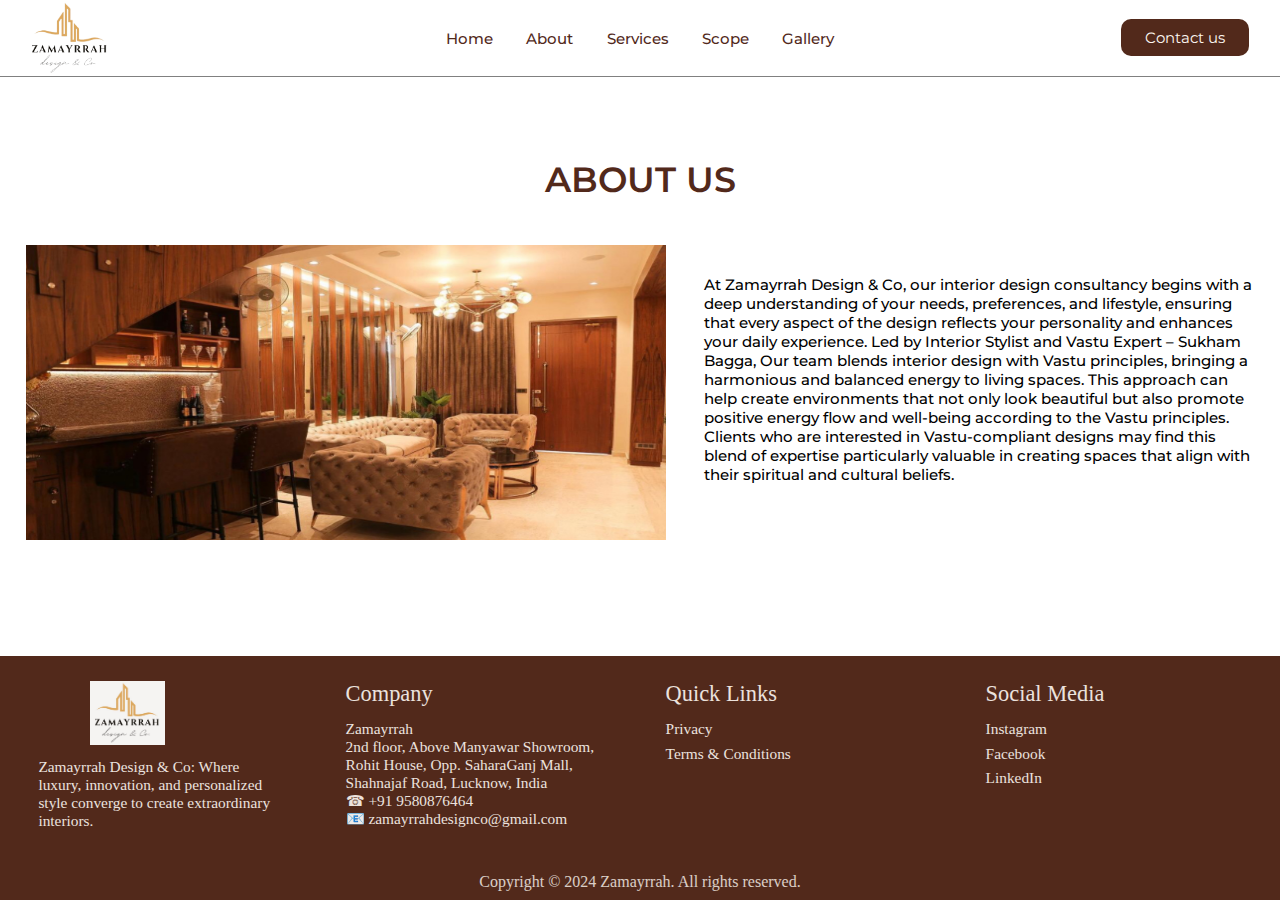
==== about.html @ 1d8b433b "Add files via upload" ====
<!DOCTYPE html>
<html lang="en">

<head>
    <meta charset="UTF-8" />
    <meta http-equiv="X-UA-Compatible" content="IE=edge" />
    <meta name="viewport" content="width=device-width, initial-scale=1.0" />
    <meta name="viewport" content="width=device-width, initial-scale=1.0, maximum-scale=1.0, user-scalable=no">

    <title>Zamayrrah - About Us</title>
    <link rel="stylesheet" href="style.css" />
    <link rel="preconnect" href="https://fonts.googleapis.com" />
    <link rel="preconnect" href="https://fonts.gstatic.com" crossorigin />
    <link href="https://fonts.googleapis.com/css2?family=Montserrat:wght@300;400;500&display=swap" rel="stylesheet" />
    <style>
        .about{
            margin-bottom: 5rem;
        }
    </style>
</head>

<body>

    <!-- Navbar -->
    <nav id="navbar">
        <div class="logo">
            <img src="./images/logoo.png" alt="" class="logo-img" />
        </div>
        <div class="nav-mid">
            <ul class="nav__links">
                <li><a href="./index.html">Home</a></li>
                <li><a href="./about.html">About</a></li>
                <li><a href="./services.html">Services</a></li>
                <li><a href="./scope.html">Scope</a></li>
                <li><a href="./gallery.html">Gallery</a></li>
            </ul>
        </div>
        <div class="nav-rgt">
            <ul>
                <li><a href="./contact.html">Contact us</a></li>
            </ul>
        </div>
    </nav>

        <!-- About Section -->
        <div class="section about" id="About">
            <div class="sub-section">
                <h4>ABOUT US</h4>
                <div class="about-top">
                    <div class="about-top-rgt">
                        <img src="./images/about.avif.JPG" alt="">
                    </div>
                    <div class="about-top-lft">
                        <h6>At Zamayrrah Design & Co, our interior design consultancy begins with a deep understanding
                            of your needs, preferences, and lifestyle, ensuring that every aspect of the design reflects
                            your personality and enhances your daily experience. Led by Interior Stylist and Vastu
                            Expert – Sukham Bagga, Our team blends interior design with Vastu principles, bringing a
                            harmonious and balanced energy to living spaces. This approach can help create environments
                            that not only look beautiful but also promote positive energy flow and well-being according
                            to the Vastu principles. Clients who are interested in Vastu-compliant designs may find this
                            blend of expertise particularly valuable in creating spaces that align with their spiritual
                            and cultural beliefs.
                        </h6>
                    </div>
                </div>
                <!-- <div class="about-btm">
                    <div class = "about-ctn" id="about-btm-1">
                        <div class="about-hd">Client Consulation</div>
                        <div class="about-about">The company begins by conducting in-depth consultations with clients to understand their specific preferences, lifestyle, and any Vastu-related considerations they may have. This involves discussions about Vastu principles important to the client, such as room orientations, color choices, and spatial arrangements.
                        </div>
                    </div>
                    <div class = "about-ctn" id="about-btm-1">
                        <div class="about-hd">Vastu <br/>Expertise</div>
                        <div class="about-about">If the client expresses a desire for Vastu-compliant design, We leverage the expertise of Vastu specialists within our team or collaborate with external Vastu experts to ensure that the design aligns with Vastu principles.
                        </div>
                    </div>
                    <div class = "about-ctn" id="about-btm-1">
                        <div class="about-hd">Personalisation and Customization</div>
                        <div class="about-about">Based on the information gathered during consultations, the company customizes their design solutions to incorporate Vastu-compliant elements while still reflecting the client's individual style and preferences. This involves integrating Vastu-recommended room layouts, color schemes, and natural elements into the overall design concept.
                        </div>
                    </div>
                    <br/>
                    <div class = "about-ctn" id="about-btm-1">
                        <div class="about-hd">Regular Communication</div>
                        <div class="about-about">Throughout the design process, the company maintains open lines of communication with the client, seeking feedback and input regarding the incorporation of Vastu principles. This ensures that the final design reflects the client's preferences while adhering to Vastu guidelines.
                        </div>
                    </div>
                    <div class = "about-ctn" id="about-btm-1">
                        <div class="about-hd">Flexibility and Education</div>
                        <div class="about-about">If the client is new to Vastu principles, the company also takes the opportunity to educate and guide them through the incorporation of Vastu elements, providing explanations and insights into how these principles can enhance the overall design and energy flow within their living spaces.

                        </div>
                    </div>
                  
                </div> -->
            </div>
        </div>
    
    <!-- Footer -->
    <div class="footer">
        <div class="footer-top">
            <div class="f" id="f1">
                <div class="f1-top">
                    <img src="./images/logo.png">
                </div>
                <p>Zamayrrah Design & Co: Where luxury, innovation, and personalized style converge to
                    create extraordinary interiors.</p>
            </div>
            <div class="f" id="f2">
                <div class="f-head">Company</div>
                <div class="f-list">
                    <ul>
                        <li>Zamayrrah</li>
                        <li>2nd floor, Above Manyawar Showroom, Rohit House, Opp. SaharaGanj Mall, Shahnajaf
                            Road, Lucknow, India</li>
                        <li>&phone; +91 9580876464</li>
                        <li>&#x1F4E7; zamayrrahdesignco@gmail.com</li>
                    </ul>
                </div>
            </div>
            <div class="f" id="f3">
                <div class="f-head">Quick Links</div>
                <div class="f-list">
                    <ul>
                        <a href="https://docs.google.com/file/d/1NVgqWwadu0Fm8t0_36gfw__wX7SqveV5/edit?usp=docslist_api&filetype=msword"
                            target="_blank">
                            <li>Privacy</li>
                        </a>
                        <a href="https://docs.google.com/document/d/1yL8KPZueIc9GXFXytiqXDTkB1vt_sOSq/edit#heading=h.gjdgxs"
                            target="_blank">
                            <li>Terms & Conditions</li>
                        </a>
                    </ul>
                </div>
            </div>
            <div class="f" id="f4">
                <div class="f-head">Social Media</div>
                <div class="f-list">
                    <ul>
                        <a href="https://www.instagram.com/zamayrrah_designandco" target="_blank">
                            <li>Instagram</li>
                        </a>
                        <a href="https://www.facebook.com/profile.php?id=61559289151933" target="_blank">
                            <li>Facebook</li>
                        </a>
                        <a href="https://www.linkedin.com/company/102032661" target="_blank">
                            <li>LinkedIn</li>
                        </a>
                    </ul>
                </div>
            </div>
        </div>
        <div class="footer-btm">
            Copyright &copy; 2024 Zamayrrah. All rights reserved.
        </div>
    </div>

</body>

</html>
---- style.css ----
* {
    margin: 0px;
    padding: 0px;
    box-sizing: border-box;

}

:root {
    --blue: #1e90ff;
    --white: #ffffff;
    --primary: #FDF7F1;
    /* --green: #177171; */
    --green: #52291B;
    --mustard: #177171;
    --primary-font: 'Montserrat', sans-serif;
    --secondary-font: 'Poppins', sans-serif, 'arial';
}

body{
    min-height: 100vh;
    display: flex;
    flex-direction: column;
    justify-content: space-between;
}

a {
    text-decoration: none;
}

#navbar {
    display: flex;
    flex-direction: row;
    justify-content: space-between;
    height: 6vw;
    border-bottom: 1px solid grey;
}

.logo {
    flex: 0.8;
}

.nav-mid {
    flex: 3;
}

.nav-rgt {
    flex: 0.8;
}

.logo img {
    margin-left: 2vw;
    height: 5.9vw;
}

.nav-mid ul {
    list-style-type: none;
    display: flex;
    flex-direction: row;
    justify-content: center;
    margin-top: 1vw;
    margin-bottom: 1vw;
}

.nav-mid ul li {
    padding: 1.3vw;

}

.nav-mid ul li a {
    color: var(--green);
    font-size: 15px;
    font-weight: 500;
    font-family: var(--primary-font);
}

.nav-rgt ul {
    margin-left: 5vw;
    list-style-type: none;
    display: flex;
    flex-direction: column;
    height: 100%;
    justify-content: center;
}

.nav-rgt ul li {
    background-color: #52291B;
    padding: 0.7vw 1vw;
    width: 10vw;
    display: flex;
    flex-direction: column;
    justify-content: center;
    text-align: center;
    border-radius: 10px;
}

.nav-rgt ul li a {
    color: var(--primary);
    font-size: 15px;
    font-family: var(--primary-font);
}

.main-ctn {
    height: 100vh;
    background-image: url("./images/4.JPG");
    background-size: cover;
    background-repeat: no-repeat;
    display: flex;
    flex-direction: column;
    justify-content: center;
    color: white;
}

.main-ctn-top {
    margin-top: -4.5vw;
}

.main-ctn h4 {
    text-align: center;
    font-style: none;
    font-size: 10vh;
    font-weight: 500 !important;
    font-style: italic;
    letter-spacing: 2px;
}

.main-ctn-btm {
    margin-top: 8.5vw;
}

.main-ctn h6 {
    font-size: 1vw;
    text-align: center;
    width: 35vw;
    margin-right: auto;
    margin-left: auto;
    align-items: center;
    font-family: var(--primary-font);
    font-weight: 500;
    font-size: 15px;
}

.about {
    display: flex;
    flex-direction: column;
}

.sub-section h4 {
    color: var(--green);
    font-family: var(--primary-font);
    font-size: 35px;
    font-weight: 600;
    padding: 3.5vw 1vw;
    text-align: center;
}

.about-top {
    flex: 1;
    display: flex;
    flex-direction: row;
}

.about-top-rgt {
    flex: 1;
    display: flex;
    flex-direction: column;
    justify-content: center;
}

.about-top-rgt img {
    margin-left: 2vw;
    width: 50vw;
    height: 23vw;
}

.about-top-lft {
    flex: 1;
    display: flex;
    flex-direction: column;
    justify-content: center;
    margin-left: 1vw;
}

.about-top-lft h6 {
    padding: 2vw;
    padding-top: 0vw !important;
    font-size: 15px;
    font-family: var(--primary-font);
    font-weight: 500;
}

.about-btm {
    flex: 1.5;
    display: flex;
    flex-direction: row;
    margin: 1vw;
}

.about-ctn {
    flex: 1;
    margin: 1vw;
}

.about-hd {
    font-size: 25px;
    padding: 1vw;
    padding-left: 0vw;
    color: var(--green);
}

.about-about {
    font-size: 13px;
    font-family: var(--primary-font);
    font-weight: 400;
    padding-bottom: 2vw;
}

.services {
    display: flex;
    flex-direction: column;
}

.services-top {
    flex: 1;
}

.services-top h3 {
    font-weight: 500;
    font-style: none;
    font-size: 30px;
    padding: 1vw;
    text-align: center;
    letter-spacing: 1px;
}

.services-top h5 {
    text-align: center;
    font-size: 15px;
    font-family: var(--primary-font);
    margin-top: 1vw;
    font-weight: 500;
}

.services-btm {
    flex: 3;
    display: flex;
    flex-direction: row;
    margin-left: 1vw;
    margin-right: 1vw;
    margin-top: 2vw;
}

.services-btm-ctn {
    flex: 1;
    margin: 1vw;
    box-shadow: rgba(0, 0, 0, 0.05) 0px 0px 0px 1px, rgb(209, 213, 219) 0px 0px 0px 1px inset;
    height: 35vw;
    padding: 1vw;
    border-radius: 0.6rem;
}

.services-btm-ctn img {
    padding: 1vw;
    padding-bottom: 0vw;
    height: 6vw;
}

.service-head {
    margin-left: 1.5vw;
    font-size: 30px;
    color: var(--green);
}

.service-about {
    margin-top: 0.5vw;
    margin-left: 1.5vw;
    margin-right: 1.5vw;
}

.services-btm-ctn {
    background-color: var(--green);
    opacity: 0.95;
    color: var(--primary);
}

.services-btm-ctn .service-head {
    color: var(--primary);
}

.services-btm-ctn button {
    background-color: var(--primary);
    color: var(--green);
}

.services-btm-ctn button {
    color: var(--green);
    font-family: var(--primary-font);
    font-weight: 500;
    background-color: var(--primary);
    border: none;
    padding: 10px 20px;
    margin: 1vw;
    margin-left: 1.5vw;
    cursor: pointer;
    border: 2px;
}

#contactus {
    display: flex;
    flex-direction: column;
    /* min-height: 100vh; */
    margin-bottom: 4rem;
}

.contact-us {
    flex: 2;
    display: flex;
    flex-direction: row;
    justify-content: center;
}

.contact-sub-section {
    border: 1px solid var(--green);
    width: 90%;
    height: 80%;
    margin-top: auto;
    margin-bottom: auto;
    display: flex;
    flex-direction: row;
}

.contact-ss-lft {
    padding: 1.5vw;
    flex: 1;
    border-right: 1px solid var(--green);
    display: flex;
    flex-direction: column;
}

.contact-ssl-head {
    color: var(--green);
    font-family: var(--primary-font);
    font-weight: 600;
    font-size: 1.5vw;
    padding: 1vw;
}

.contact-details {
    display: flex;
    flex-direction: column;
    margin-top: 1vw;
}

.cssl {
    padding: 1vw;
    border: 1px solid lightgrey;
    margin: 1vw;
    width: 60%;
    font-family: var(--primary-font);
    border-radius: 0.5vw;
}

#cssl-1 {
    color: var(--green);
    cursor: pointer;
    font-size: 1vw;
}

#cssl-2 {
    background-color: var(--green);
    color: var(--primary);
    cursor: pointer;
    font-size: 1vw;
}

.contact-ss-rgt {
    flex: 1;
    display: flex;
    flex-direction: column;
    padding: 2vw;
}

.cssr {
    margin: 1vw;
}

#cssr1 {
    display: flex;
    flex-direction: row;
}

#cssr1 div {
    margin-right: 5vw;
}

#cssr4{
    display: flex;
    width: 100%;
    align-items: center;
    justify-content: center;
}

#cssr4 button{
    padding: 0.75rem;
    background: var(--green);
    color: var(--primary);
    border: none;
    border-radius: 0.5rem;
}

label {
    color: var(--green);
    font-family: var(--primary-font);
    font-size: 1.3vw;
    padding-bottom: 0.8vw;
    font-weight: 600;

}

input {
    padding: 0.5rem;
    font-size: 1.25rem;
    margin-top: 0.2vw;
    height: 2.5vw;
    width: 17vw;
    border: none;
    outline: none;
    background-color: var(--primary);
    box-shadow: rgba(0, 0, 0, 0.02) 0px 1px 3px 0px, rgba(27, 31, 35, 0.15) 0px 0px 0px 1px;
}

input:focus {
    border-color: #007bff;
}

.footer {
    background-color: var(--green);
    display: flex;
    flex-direction: column;
}

.footer-top {
    flex: 3;
    display: flex;
    flex-direction: row;
}

.footer-btm {
    color: var(--primary);
    opacity: 0.8;
    flex: 1;
    text-align: center;
    padding-bottom: 1vh;
}

.f {
    padding-top: 2vw;
    padding-left: 2vw;
    padding-right: 2vw;
}

#f1 {
    flex: 1;
    display: flex;
    flex-direction: column;
}

.f1-top {
    display: flex;
    flex-direction: row;
}

.f1-top img {
    height: 5vw;
    margin-left: 5vw;
}

.f1-top h1 {
    color: var(--primary);
    padding: 1vw;
    font-size: 2vw;
    font-weight: 500;
    opacity: 0.9;
}

#f1 p {
    margin: 1vw;
    color: var(--primary);
    opacity: 0.9;
    font-size: 1.2vw;
}

#f2 {
    flex: 1;
}

#f3 {
    flex: 1;
}

#f4 {
    flex: 1;
}

#f2 {
    display: flex;
    flex-direction: column;
    padding: 2vw;
}

.f-head {
    color: var(--primary);
    opacity: 0.9;
    font-size: 1.75vw;
}

.f-list {
    padding: 1.5vw;
    padding-top: 1vw;
    padding-left: 0vw;
    color: var(--primary);
    opacity: 0.9;
    font-size: 1.2vw;
}

.f-list ul {
    list-style-type: none;
}

.f-list ul a {
    color: inherit;
}

.f-list ul a li {
    margin-bottom: 0.5vw;
}

.carousel {
    position: relative;
    height: 700px;
    width: 80vw;
    margin: 0 auto;
    margin-bottom: 5rem;
}

.carousel__images {
    max-width: 100vw;
    width: 120%;
    height: 120%;
    object-fit: cover;
    margin-left: auto;
    margin-right: auto;
}

.carousel__track-container {
    height: 100%;
    width: 100%;
    position: relative;
    overflow: hidden;
    border-radius: 20px;
    margin-right: auto;
    margin-left: auto;
}

.carousel__track {
    padding: 0;
    margin: 0;
    position: relative;
    height: 100%;
    transition: transform 0.4s ease-in-out;
}

.carousel__slide {
    position: absolute;
    top: 0;
    bottom: 0;
    width: 100%;
}

.carousel__button {
    padding: 0.3rem;
    position: absolute;
    top: 50%;
    transform: translateY(-50%);
    border: 0;
    background-color: transparent;
    cursor: pointer;
    transition: all 0.2s ease-in;
}

.carousel__button:hover {
    background-color: rgb(254, 215, 222);
    border-radius: 20px;
}

.carousel__button--left {
    left: -40px;
}

.carousel__button--right {
    right: -40px;
    transform: translateY(-50%) rotate(180deg)
}

.carousel__button img {
    width: 25px;
}

.carousel__nav {
    display: flex;
    justify-content: center;
    padding: 20px 0;
    gap: 1rem;
}

.carousel__indicator {
    border: 0;
    border-radius: 50%;
    width: 15px;
    height: 15px;
    background-color: rgba(0, 0, 0, 0.6);
    cursor: pointer;
}

.carousel__indicator.current-slide {
    background: rgba(0, 0, 0, 0.9);
}

.is-hidden {
    display: none;
}

.gallery-sec {
    display: flex;
    flex-direction: column;
    justify-content: center;
    margin-bottom: auto;
}


.scopeofwork {
    display: flex;
    flex-direction: column;
    justify-content: center;
}

.scope {
    display: flex;
    flex-direction: row;
    width: 80vw;
    height: 40vh;
    padding: 0vw 2vw;
    margin: 2vw;
    margin-right: auto;
    margin-left: auto;
    box-shadow: rgba(0, 0, 0, 0.1) 0px 0px 5px 0px, rgba(0, 0, 0, 0.1) 0px 0px 1px 0px;
}

#scope1,
#scope3 {
    flex-direction: row-reverse;
}

.scope-text {
    flex: 2;
    margin-top: auto;
    margin-bottom: auto;
    display: flex;
    flex-direction: column;
}

.scope img {
    flex: 2;
    height: 40vh;
    padding: 2vw;
}

.scope ul {
    margin-left: 1.5vw;
    margin-top: 1vw;
}

.scope h1 {
    font-family: var(--primary-font);
    color: var(--green);
    font-size: 25px;
}

.scope ul li {
    font-size: 1.4vw;
}

.process {
    display: flex;
    flex-direction: row;
    justify-content: center;
}

.p {
    margin-top: 5vh;
    background-color: var(--green);
    height: 35vh;
    width: 35vh;
    border-radius: 50%;
    margin-right: 2vw;
    display: flex;
    flex-direction: column;
    justify-content: center;
}

.p h5 {
    text-align: center;
    color: var(--primary);
    font-family: var(--primary-font);
    font-size: 1.5vw;
}

.p ul li {
    color: rgb(232, 178, 154);
    font-size: 1.2vw;
    padding: 0vw 1vw;
    text-align: center;
    list-style-type: none;
    margin-top: 1vw;
}

.why {
    display: flex;
    flex-direction: column;
    justify-content: center;
    padding: 1vw;
    border: 1px solid var(--green);
    margin-top: 5vw;
    width: 70vw;
    margin-right: auto;
    margin-left: auto;
    padding: 5vw;
    margin-bottom: 4rem;
}

.why h5 {
    color: var(--green);
    font-family: var(--primary-font);
    text-align: center;
    padding: 1vw;
    font-size: 3vw;
}

.why p {
    text-align: center;
    width: 60vw;
    margin-top: 0.8vw;
    margin-right: auto;
    margin-left: auto;
    font-size: 1.5vw;
}

@media screen and (max-width: 600px) {

    .main-ctn h4{
        padding: 5%;
        font-size: 3rem;
    }

    .nav-mid {
        margin-top: auto;
        margin-bottom: auto;
    }

    .scopeow{
        margin-top: 2rem;
        padding: 5%;
    }

    .scopeow .sub-section{
        width: 100%;
    }

    .scopeow .sub-section h4{
        padding: 0;
        margin: 0;
    }

    .scopeofwork{
        margin-bottom: 2rem;
        margin-top: 1rem;
        gap: 1rem;
    }

    .scopeofwork .scope {
        margin: 0;
        padding: 1%;
        /* border: 1px solid black; */
        width: 100%;
        flex-direction: column-reverse !important;
        /* height: 30vh; */
        overflow-x: hidden;
        overflow-y: hidden;
    }

    .scope img {
        flex: 0;
        /* height: 20vh !important; */
        width: 100%;
        height: auto;
        padding: 0.5vw;
        object-fit: contain;
    }

    .scope-text {
        padding: 3vw;
        flex: 0;
    }

    .scope h1 {
        font-size: 15px !important;
        text-align: center;
    }

    .scopeow .process{
        margin-bottom: 3rem;
    }

    .scopeow .process .p ul li{
        font-size: 1rem;
    }

    .scopeow .why{
        padding: 0;
        margin: 0;
        margin-bottom: 2rem;
    }

    .scopeow .why p{
        margin: 0;
        width: 100%;
        padding: 1rem;
    }

    .f-head {
        font-size: 2vh;
    }

    .logo {
        flex: 0.4;
        display: flex;
    }

    .about{
        margin-top: 1rem;
        margin-bottom: 2rem;
        padding: 5%;
    }

    .about-top {
        width: 100%;
        flex-direction: column;
    }
    .about-top-rgt{
        width: 100%;
    }

    .about-top-rgt img {
        margin-right: auto;
        margin-left: auto;
        /* height: 30vh; */
        width: 100%;
        height: auto;
        object-fit: contain;
    }

    .about-top-lft{
        margin-top: 1rem;
    }

    .contact{
        margin-top: 1rem !important;
        margin-bottom: 2rem !important;
        padding: 5%;
    }

    #contactus{
        padding: 0;
        margin: 0;
    }

    #contactus h4{
        margin: 0;
        padding: 0;
        margin-bottom: 1rem;
    }

    .contact-us {
        width: 100%;
    }
    
    .contact-us .contact-sub-section{
        padding: 0.5rem;
        width: 100%;
    }

    .contact-us .contact-sub-section .contact-ss-lft{
        padding: 0;
        border: none;
    }
    .contact-us .contact-sub-section .contact-ss-lft .contact-ssl-head{
        padding: 0;
    }

    .contact-us .contact-sub-section .contact-ss-lft .contact-details{
        gap: 0.5rem;
    }

    .contact-us .contact-sub-section .contact-ss-lft .contact-details .cssl{
        margin: 0;
        padding: 0.25rem;
        width: fit-content;
    }

    .contact-us .contact-sub-section .contact-ss-rgt{
        margin-top: 1rem;
        padding: 0;
    }
    
    .contact-us .contact-sub-section .contact-ss-rgt .cssr{
        width: 100%;
        margin: 0;
    }

    .contact-us .contact-sub-section .contact-ss-rgt #cssr1{
        display: flex;
        flex-direction: row;
        align-items: center;
        justify-content: space-between;
    }
    
    .contact-us .contact-sub-section .contact-ss-rgt #cssr1 div{
        width: 40%;
        margin: 0;
    }

    .contact-us .contact-sub-section .contact-ss-rgt #cssr3{
        margin-bottom: 1rem;
    }

    .contact-us .contact-sub-section .contact-ss-rgt #cssr4 button{
        padding: 0.5rem;
    }

    label{
        font-size: 0.75rem;
    }

    input{
        width: 100%;
    }

    .about-btm {
        flex-direction: column;
    }

    .services {
        padding: 5%;
        margin-top: 1.5rem;
    }

    .services .sub-section h4{
        padding: 0;
        margin: 0;
    }

    .services .sub-section .services-top{
        margin-top: 1rem;
    }

    .services .sub-section .services-top h3{
        padding: 0;
        font-size: 1.8rem;
    }

    .services .sub-section .services-top .services-btm .services-btm-ctn{
        margin: 0;
    }

    .services-btm {
        gap: 1rem;
        margin: 0;
        margin-top: 2rem;
        flex-direction: column;
    }

    .service-head {
        text-align: center;
    }

    .service-about {
        padding: 2vh;
    }

    .contact-ssl-head {
        font-size: 1.5vh !important;
    }

    #cssl-1 {
        font-size: 1.2vh;
    }

    #cssl-2 {
        font-size: 1.2vh;
    }

    .why h5 {
        font-size: 5vh !important;
    }

    .why {
        width: 90vw !important;
    }

    .why p {
        font-size: 2vh !important;
    }

    .process {
        flex-direction: column !important;
        margin-right: auto !important;
        margin-left: auto !important;
    }

    .p {
        margin-right: auto !important;
        margin-left: auto !important;
    }

    .p h5 {
        font-size: 3vh !important;
    }

    .p li {
        font-size: 2vh !important;
    }

    #navbar {
        height: 10vh !important;
    }

    .logo img {
        height: 7vh;
    }

    .nav-mid ul li a {
        font-size: 12px;
    }

    .nav-rgt ul li {
        width: 90px;
    }

    .nav-rgt ul {
        margin-left: 0.1vw !important;
        display: none;
    }

    .contact-sub-section {
        flex-direction: column;
    }

    .scope ul {
        padding: 1vw !important;
        margin: 1vh;
    }

    .scope ul li {

        font-size: 1.5vh !important;
    }

    .gs h4 {
        margin: 0px !important;
    }

    .f p,
    ul li,
    #f1 p {
        font-size: 1.5vh;
    }

    #f1 img {
        display: none;
    }

    .about-btm {
        margin: 10px !important;
    }

    .about-about {
        padding: 0px !important;
    }

    .about-hd {
        padding: 0px;
    }

    .carousel{
        height: 20vh;
        width: 80%;
    }

    .carousel__button--right{
        right: -25px;
    }

    .carousel__button--left{
        left: -25px;
    }

    .carousel__button > img{
        width: 15px;
    }

    .carousel__track-container{
        height: 100%;
        width: auto;
    }

    .footer .footer-top{
        display: grid;
        grid-template-columns: auto auto;
    }
}
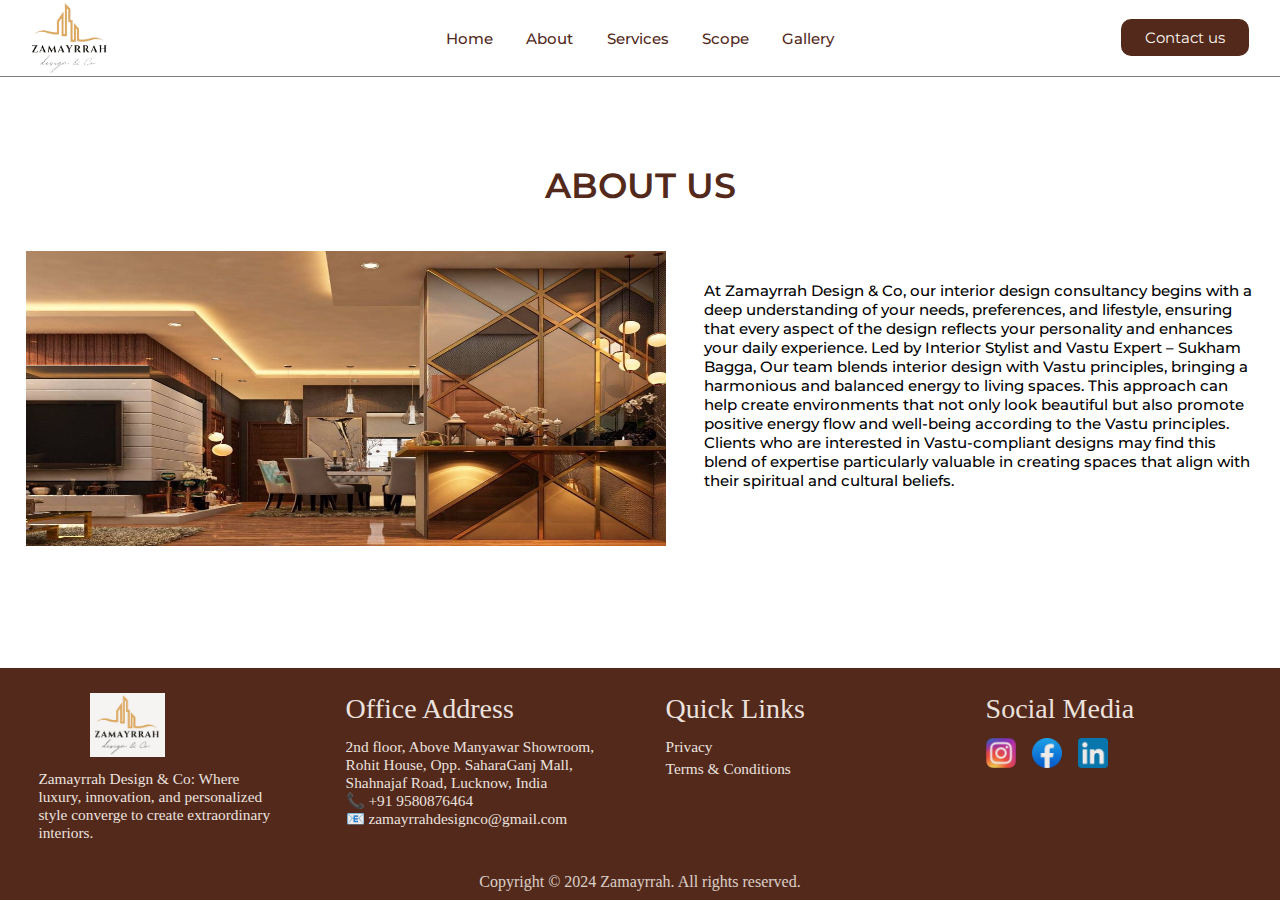
==== commit 94138072: "Menu changes" ====
--- a/about.html
+++ b/about.html
@@ -17,6 +17,7 @@
             margin-bottom: 5rem;
         }
     </style>
+    <script src="./script.js"></script>
 </head>
 
 <body>
@@ -26,7 +27,7 @@
         <div class="logo">
             <img src="./images/logoo.png" alt="" class="logo-img" />
         </div>
-        <div class="nav-mid">
+        <div class="nav-mid" id="menu-links">
             <ul class="nav__links">
                 <li><a href="./index.html">Home</a></li>
                 <li><a href="./about.html">About</a></li>
@@ -40,6 +41,9 @@
                 <li><a href="./contact.html">Contact us</a></li>
             </ul>
         </div>
+        <a href="javascript:void(0);" class="icon" onclick="hamburgerMenu()">
+            &#8801;
+        </a>
     </nav>
 
         <!-- About Section -->
@@ -107,46 +111,39 @@
                     create extraordinary interiors.</p>
             </div>
             <div class="f" id="f2">
-                <div class="f-head">Company</div>
-                <div class="f-list">
-                    <ul>
-                        <li>Zamayrrah</li>
-                        <li>2nd floor, Above Manyawar Showroom, Rohit House, Opp. SaharaGanj Mall, Shahnajaf
-                            Road, Lucknow, India</li>
-                        <li>&phone; +91 9580876464</li>
-                        <li>&#x1F4E7; zamayrrahdesignco@gmail.com</li>
-                    </ul>
+                <div class="f-head">Office Address</div>
+                <div class="f-address">
+                        2nd floor, Above Manyawar Showroom, Rohit House, Opp. SaharaGanj Mall, Shahnajaf
+                            Road, Lucknow, India<br>
+                        &#128222; +91 9580876464<br>
+                        &#x1F4E7; zamayrrahdesignco@gmail.com
                 </div>
             </div>
             <div class="f" id="f3">
                 <div class="f-head">Quick Links</div>
-                <div class="f-list">
-                    <ul>
+                <div class="f-list" id="links">
                         <a href="https://docs.google.com/file/d/1NVgqWwadu0Fm8t0_36gfw__wX7SqveV5/edit?usp=docslist_api&filetype=msword"
                             target="_blank">
-                            <li>Privacy</li>
+                            Privacy
                         </a>
                         <a href="https://docs.google.com/document/d/1yL8KPZueIc9GXFXytiqXDTkB1vt_sOSq/edit#heading=h.gjdgxs"
                             target="_blank">
-                            <li>Terms & Conditions</li>
+                            Terms & Conditions
                         </a>
-                    </ul>
                 </div>
             </div>
             <div class="f" id="f4">
                 <div class="f-head">Social Media</div>
                 <div class="f-list">
-                    <ul>
                         <a href="https://www.instagram.com/zamayrrah_designandco" target="_blank">
-                            <li>Instagram</li>
+                            <img src="./images/insta.webp">
                         </a>
                         <a href="https://www.facebook.com/profile.php?id=61559289151933" target="_blank">
-                            <li>Facebook</li>
+                            <img src="./images/facebook.webp">
                         </a>
                         <a href="https://www.linkedin.com/company/102032661" target="_blank">
-                            <li>LinkedIn</li>
+                            <img src="./images/linkedin.png">
                         </a>
-                    </ul>
                 </div>
             </div>
         </div>
--- a/style.css
+++ b/style.css
@@ -52,6 +52,10 @@
     height: 5.9vw;
 }
 
+#navbar > a{
+    display: none;
+}
+
 .nav-mid ul {
     list-style-type: none;
     display: flex;
@@ -417,8 +421,11 @@
 }
 
 input {
-    padding: 0.5rem;
-    font-size: 1.25rem;
+    padding-left: 0.5rem;
+    padding-right: 0.5rem;
+    padding-top: 1rem;
+    padding-bottom: 1rem;
+    font-size: 90%;
     margin-top: 0.2vw;
     height: 2.5vw;
     width: 17vw;
@@ -510,7 +517,16 @@
 .f-head {
     color: var(--primary);
     opacity: 0.9;
-    font-size: 1.75vw;
+    font-size: 1.75rem;
+}
+
+.f-address {
+    padding: 1.5vw;
+    padding-top: 1vw;
+    padding-left: 0;
+    color: var(--primary);
+    opacity: 0.9;
+    font-size: 1.2vw;
 }
 
 .f-list {
@@ -520,18 +536,22 @@
     color: var(--primary);
     opacity: 0.9;
     font-size: 1.2vw;
-}
-
-.f-list ul {
-    list-style-type: none;
-}
-
-.f-list ul a {
+    display: flex;
+    flex-direction: row;
+    gap: 1rem;
+}
+
+.f-list#links{
+    flex-direction: column;
+    gap: 0.25rem;
+}
+
+.f-list a {
     color: inherit;
 }
 
-.f-list ul a li {
-    margin-bottom: 0.5vw;
+.f-list a img{
+    width: 30px;
 }
 
 .carousel {
@@ -837,7 +857,7 @@
     }
 
     .f-head {
-        font-size: 2vh;
+        font-size: 1.5rem;
     }
 
     .logo {
@@ -1040,15 +1060,42 @@
     }
 
     #navbar {
-        height: 10vh !important;
+        height: 3.5rem !important;
+    }
+
+    #navbar > a{
+        display: flex;
+        z-index: 3;
+        font-size: 3rem;
+        margin-right: 1rem;
+    }
+
+    #navbar #menu-links{
+        z-index: 2;
+        display: none;
+        position: absolute;
+        left: 0;
+    }
+
+    #navbar #menu-links .nav__links{
+        width: 100vw;
+        margin-top: 3.4rem;
+        padding: 1rem;
+        background-color: var(--white);
+        display: block;
     }
 
     .logo img {
         height: 7vh;
     }
 
+    .nav-mid ul li{
+        border-bottom: 1px solid var(--green);
+        margin-bottom: 0.75rem;
+    }
+
     .nav-mid ul li a {
-        font-size: 12px;
+        font-size: 1.2rem;
     }
 
     .nav-rgt ul li {
@@ -1122,8 +1169,45 @@
         width: auto;
     }
 
+    .footer{
+        padding: 5%;
+    }
+
     .footer .footer-top{
-        display: grid;
-        grid-template-columns: auto auto;
+        display: flex;
+        flex-direction: column;
+        gap: 0.5rem;
+        align-items: center;
+        margin-bottom: 1rem;
+    }
+
+    .footer .footer-btm{
+        padding: 0;
+    }
+
+    .footer .footer-top .f, #f2{
+        width: 100%;
+        font-size: 1.2rem;
+        padding: 0;
+    }
+
+    #f1 p{
+        font-size: 1rem;
+    }
+
+    .f-address{
+        margin-top: 0.5rem;
+        gap: 0.5rem;
+        font-size: 0.75rem;
+    }
+
+    .f-list{
+        margin-top: 0.5rem;
+        gap: 0.5rem;
+        font-size: 0.75rem;
+    }
+
+    .f-list a img{
+        width: 20px;
     }
 }